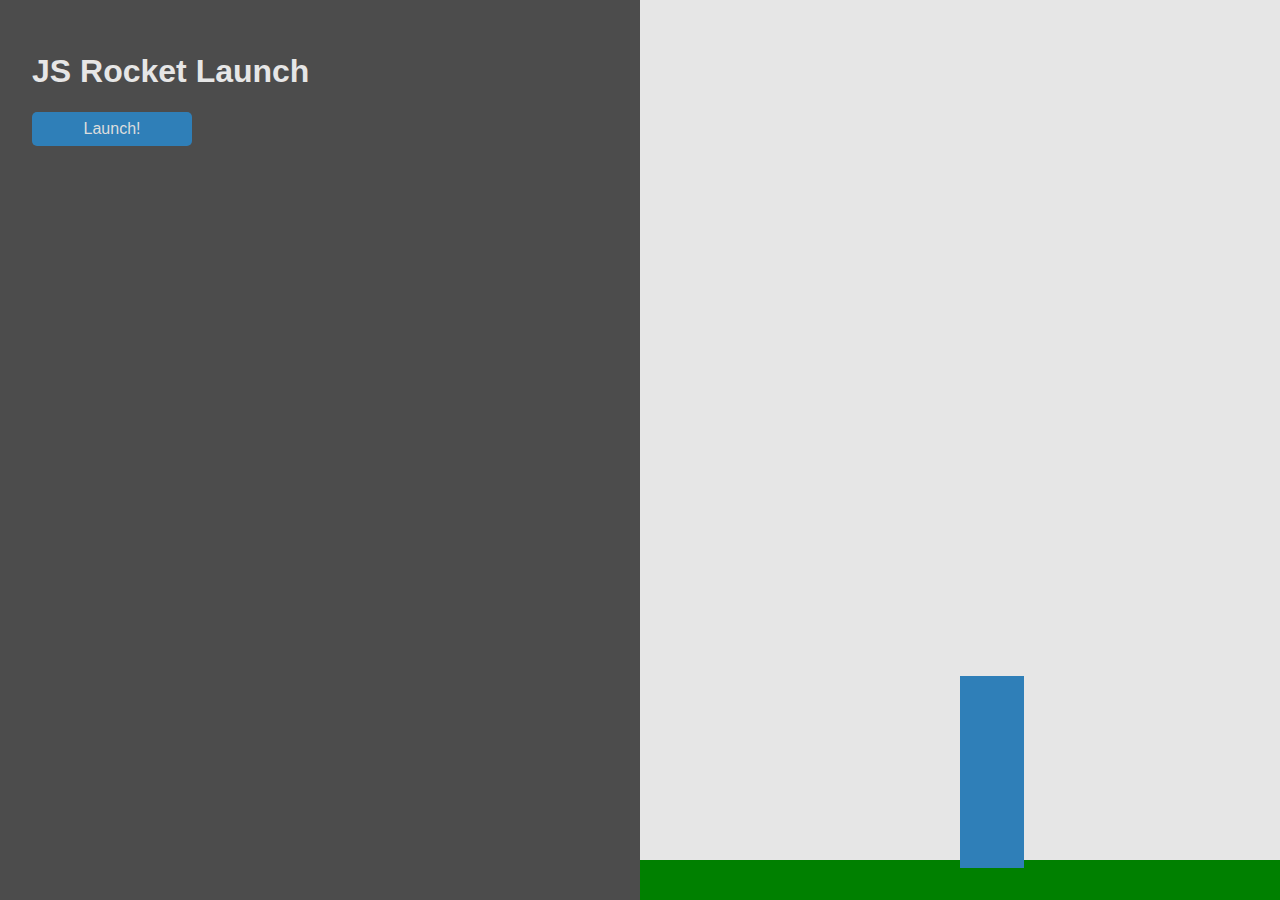
==== rockets.html @ 5458963a "Made rocket and wired it up." ====
<!DOCTYPE html>
<html lang="en">
<head>
  <meta charset="UTF-8">
  <title>Rocket Launch Sequence</title>

  <link rel="stylesheet" type="text/css" href="css/style.css">
  <script type="text/javascript" src="js/rockets.js"></script>

</head>

<body class="l-state1">

  <div class="left">

    <div class="state1">
      <h1>JS Rocket Launch</h1>
      <a href="#" class="btn" onclick="changeState(2);">Launch!</a>
    </div>

    <div class="state2">
      <h1 id="countDown">10</h1>
      <a href="#" class="btn" onclick="changeState(1);">Abort!</a>
    </div>

    <div class="state3">
      <h1>Lift off!</h1>
    </div>

    <div class="state4">
      <h1>Well Done!</h1>
      <a href="#" class="btn" onclick="changeState(1);">Do it again!</a>
    </div>

    <div class="state5">
      <h1>Oh No!!!</h1>
      <a href="#" class="btn" onclick="changeState(1);">Try again!</a>
    </div>


  </div>


  <div class="right">
    <div class="ground"></div>
    <div class="rocket">
      
    </div>
  </div>


</body>
</html>
---- css/style.css ----
body {
  font-family: sans-serif;
}

h1 {
  color: #e6e6e6;
}

.left {
  padding: 2em 2em; 
  position: fixed;
  width: 50%;
  height: 100%;
  top: 0;
  left: 0;
  background-color: #4C4C4C;
}

.right {
  position: fixed;
  width: 50%;
  height: 100%;
  top: 0;
  right: 0;
  background-color: #E6E6E6;

}

.btn {
  display: block;
  width: 20%;
  text-decoration: none;
  background-color: #2F7FB8;
  color: #ddd;
  padding: .5em 1em;
  text-align: center;
  border-radius: 5px;
  transition: background-color ease-in .1s;
}

.btn:hover {
  background-color: #235B84;
}

.rocket {
  position: absolute;
  left: 50%;
  bottom: 2em;
  width: 4em;
  height: 12em;
  background-color: #2F7FB8;
  transition: bottom ease-out 2s;

}

body.l-state3 .rocket,
body.l-state4 .rocket {
  bottom: 1000px;
}

.ground {
  position: absolute;
  bottom: 0; 
  left: 0;
  width: 100%;
  height: 2.5em;
  background-color: #008000;
  
}

/*Lauch States*/

.state1,
.state2, 
.state3, 
.state4,
.state5 {
  display: none;
}

body.l-state1 .state1{display: block;}
body.l-state2 .state2{display: block;}
body.l-state3 .state3{display: block;}
body.l-state4 .state4{display: block;}
body.l-state5 .state5{display: block;}
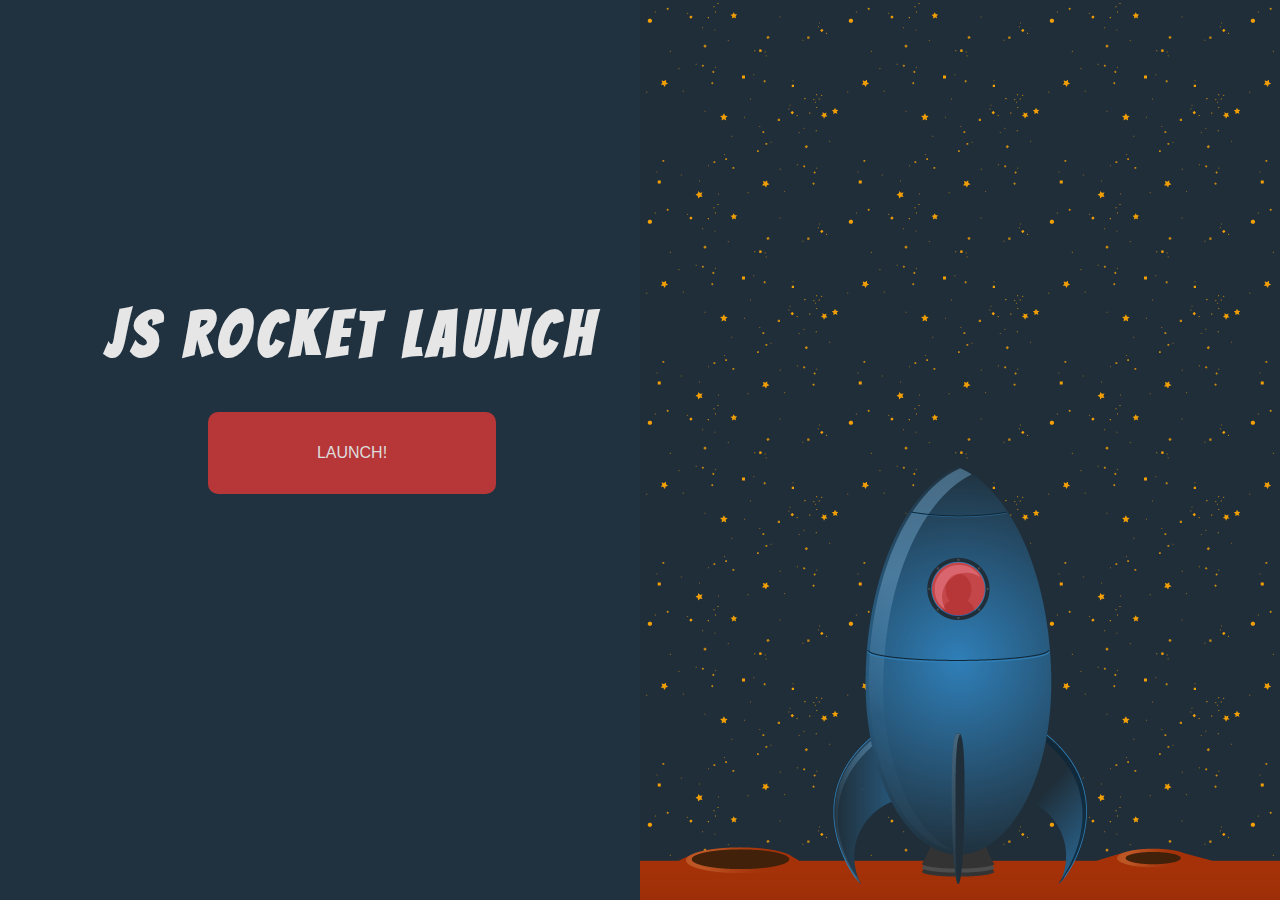
==== commit c731449e: "Added images, color scheme, and fonts" ====
--- a/rockets.html
+++ b/rockets.html
@@ -6,12 +6,15 @@
 
   <link rel="stylesheet" type="text/css" href="css/style.css">
   <script type="text/javascript" src="js/rockets.js"></script>
+  <link href='https://fonts.googleapis.com/css?family=Bangers' rel='stylesheet' type='text/css'>
 
 </head>
 
 <body class="l-state1">
 
   <div class="left">
+
+  <div class="top-space"></div>
 
     <div class="state1">
       <h1>JS Rocket Launch</h1>
--- a/css/style.css
+++ b/css/style.css
@@ -1,9 +1,13 @@
 body {
   font-family: sans-serif;
+  text-align: center;
 }
 
 h1 {
   color: #e6e6e6;
+  font-family: 'Bangers', cursive;
+  font-size: 4em;
+  letter-spacing: 0.1em
 }
 
 .left {
@@ -13,7 +17,7 @@
   height: 100%;
   top: 0;
   left: 0;
-  background-color: #4C4C4C;
+  background-color: #203240;
 }
 
 .right {
@@ -22,36 +26,45 @@
   height: 100%;
   top: 0;
   right: 0;
-  background-color: #E6E6E6;
+  background: url(../img/stars.png) repeat 0 0;
+
+}
+
+div.top-space {
+  height: 25%;
 
 }
 
 .btn {
-  display: block;
-  width: 20%;
+  display: inline-block;
+  width: 25%;
+  padding: 2em 4em;
   text-decoration: none;
-  background-color: #2F7FB8;
+  text-transform: uppercase;
+  background-color: #B73739;
   color: #ddd;
-  padding: .5em 1em;
   text-align: center;
-  border-radius: 5px;
+  border-radius: 10px;
   transition: background-color ease-in .1s;
 }
 
 .btn:hover {
-  background-color: #235B84;
+  background-color: #C44649;
 }
 
 .rocket {
   position: absolute;
   left: 50%;
-  bottom: 2em;
-  width: 4em;
-  height: 12em;
-  background-color: #2F7FB8;
+  bottom: 1em;
+  width: 261px;
+  height: 418px;
+  margin-left: -130.5px;
+  background: url(../img/rocket_state1.png);
   transition: bottom ease-out 2s;
 
 }
+
+
 
 body.l-state3 .rocket,
 body.l-state4 .rocket {
@@ -60,11 +73,11 @@
 
 .ground {
   position: absolute;
-  bottom: 0; 
+  bottom: 0;
   left: 0;
   width: 100%;
-  height: 2.5em;
-  background-color: #008000;
+  height: 60px;
+  background: url(../img/ground.png) repeat 0 0;
   
 }
 
